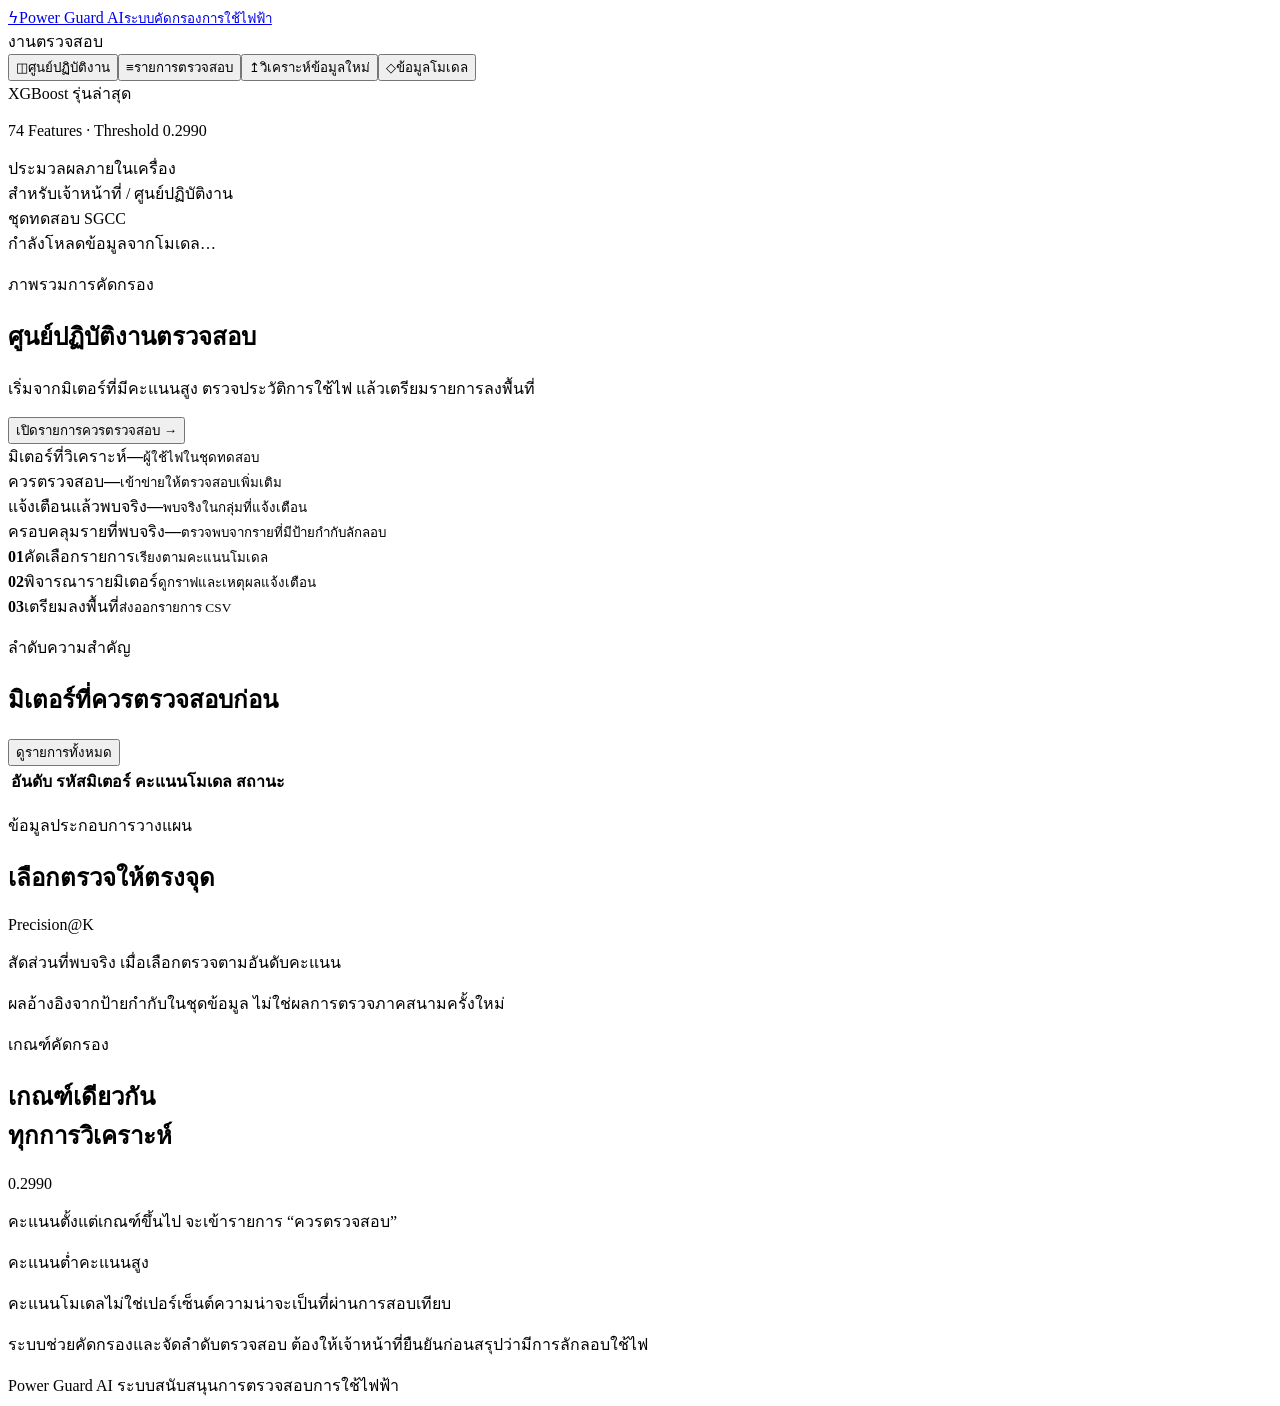
==== web_v2/static/index.html @ e3101d39 "Add Power Guard AI web app and model development workflow" ====
<!doctype html>
<html lang="th"><head><meta charset="UTF-8"><meta name="viewport" content="width=device-width, initial-scale=1"><title>Power Guard AI — วิเคราะห์ความเสี่ยงการใช้ไฟ</title><link rel="stylesheet" href="/style.css"><link rel="stylesheet" href="/officer.css"></head>
<body>
<aside class="sidebar"><a class="brand" href="#overview"><span class="brand-icon">ϟ</span><span>Power Guard AI<small>ระบบคัดกรองการใช้ไฟฟ้า</small></span></a><div class="nav-label">งานตรวจสอบ</div><nav><button data-view="overview" class="active"><span>◫</span>ศูนย์ปฏิบัติงาน</button><button data-view="ranking"><span>≡</span>รายการตรวจสอบ</button><button data-view="upload"><span>↥</span>วิเคราะห์ข้อมูลใหม่</button><button data-view="model"><span>◇</span>ข้อมูลโมเดล</button></nav><div class="sidebar-bottom"><span class="model-dot"></span> XGBoost รุ่นล่าสุด<p>74 Features · Threshold 0.2990</p><div class="local-label">ประมวลผลภายในเครื่อง</div></div></aside>
<main><header><div class="breadcrumb">สำหรับเจ้าหน้าที่ <span>/</span> <span id="breadcrumb">ศูนย์ปฏิบัติงาน</span></div><div class="header-right"><span id="datasetBadge" class="dataset-badge">ชุดทดสอบ SGCC</span><button id="resetData" class="text-btn" hidden>กลับชุดทดสอบ</button></div></header>
<div class="content"><div id="error" class="error" role="alert" hidden></div><div id="loading" class="loading" role="status">กำลังโหลดข้อมูลจากโมเดล…</div>
<section id="overview" class="view"><div class="page-heading"><div><p class="eyebrow">ภาพรวมการคัดกรอง</p><h1>ศูนย์ปฏิบัติงานตรวจสอบ</h1><p class="subtitle">เริ่มจากมิเตอร์ที่มีคะแนนสูง ตรวจประวัติการใช้ไฟ แล้วเตรียมรายการลงพื้นที่</p></div><button class="primary" id="openQueue">เปิดรายการควรตรวจสอบ →</button></div>
<div class="metrics"><article><span>มิเตอร์ที่วิเคราะห์</span><strong id="total">—</strong><small id="totalNote">ผู้ใช้ไฟในชุดทดสอบ</small></article><article class="metric-accent"><span>ควรตรวจสอบ</span><strong id="alerts">—</strong><small>เข้าข่ายให้ตรวจสอบเพิ่มเติม</small></article><article><span>แจ้งเตือนแล้วพบจริง</span><strong id="precision">—</strong><small>พบจริงในกลุ่มที่แจ้งเตือน</small></article><article><span>ครอบคลุมรายที่พบจริง</span><strong id="recall">—</strong><small>ตรวจพบจากรายที่มีป้ายกำกับลักลอบ</small></article></div>
<div class="workflow"><div><b>01</b><span>คัดเลือกรายการ<small>เรียงตามคะแนนโมเดล</small></span></div><div><b>02</b><span>พิจารณารายมิเตอร์<small>ดูกราฟและเหตุผลแจ้งเตือน</small></span></div><div><b>03</b><span>เตรียมลงพื้นที่<small>ส่งออกรายการ CSV</small></span></div></div><article class="panel"><div class="panel-heading"><div><p class="eyebrow">ลำดับความสำคัญ</p><h2>มิเตอร์ที่ควรตรวจสอบก่อน</h2></div><button class="text-btn" data-view="ranking">ดูรายการทั้งหมด</button></div><div class="table-wrap"><table><thead><tr><th>อันดับ</th><th>รหัสมิเตอร์</th><th>คะแนนโมเดล</th><th>สถานะ</th><th></th></tr></thead><tbody id="previewRows"></tbody></table></div></article>
<div class="overview-grid"><article class="panel"><div class="panel-heading"><div><p class="eyebrow">ข้อมูลประกอบการวางแผน</p><h2>เลือกตรวจให้ตรงจุด</h2></div><span class="tag">Precision@K</span></div><p class="muted">สัดส่วนที่พบจริง เมื่อเลือกตรวจตามอันดับคะแนน</p><div id="topk" class="topk"></div><p class="footnote">ผลอ้างอิงจากป้ายกำกับในชุดข้อมูล ไม่ใช่ผลการตรวจภาคสนามครั้งใหม่</p></article>
<article class="panel dark-panel"><p class="eyebrow">เกณฑ์คัดกรอง</p><h2>เกณฑ์เดียวกัน<br>ทุกการวิเคราะห์</h2><div class="threshold-number">0.2990</div><p>คะแนนตั้งแต่เกณฑ์ขึ้นไป จะเข้ารายการ “ควรตรวจสอบ”</p><div class="threshold-scale"><i></i></div><div class="scale-label"><span>คะแนนต่ำ</span><span>คะแนนสูง</span></div><p class="footnote">คะแนนโมเดลไม่ใช่เปอร์เซ็นต์ความน่าจะเป็นที่ผ่านการสอบเทียบ</p></article></div>
<p class="notice">ระบบช่วยคัดกรองและจัดลำดับตรวจสอบ ต้องให้เจ้าหน้าที่ยืนยันก่อนสรุปว่ามีการลักลอบใช้ไฟ</p></section>
<section id="ranking" class="view" hidden><div class="page-heading"><div><p class="eyebrow">รายการสำหรับเจ้าหน้าที่</p><h1>รายการตรวจสอบ</h1><p class="subtitle">เรียงจากคะแนนสูงสุด เลือกมิเตอร์เพื่อดูพฤติกรรมและคำอธิบาย</p></div><button id="export" class="secondary">ส่งออกรายการ CSV</button></div><article class="panel"><div class="filters"><label class="search-label"><span>ค้นหารหัสมิเตอร์</span><input id="search" placeholder="พิมพ์รหัสผู้ใช้ไฟ…"></label><label><span>สถานะ</span><select id="status"><option value="all">ทั้งหมด</option><option value="alert" selected>ควรตรวจสอบ</option><option value="below">ต่ำกว่าเกณฑ์</option></select></label><span id="resultCount" class="muted"></span></div><div class="table-wrap"><table><thead><tr><th>อันดับ</th><th>รหัสมิเตอร์</th><th>คะแนนโมเดล</th><th>ข้อมูลขาด</th><th>สถานะ</th><th></th></tr></thead><tbody id="rankingRows"></tbody></table></div><div class="pagination"><button id="prev" class="secondary">ก่อนหน้า</button><span id="pageLabel"></span><button id="next" class="secondary">ถัดไป</button></div></article></section>
<section id="upload" class="view" hidden><div class="page-heading"><div><p class="eyebrow">นำเข้าข้อมูล</p><h1>วิเคราะห์ข้อมูลใหม่</h1><p class="subtitle">อัปโหลดประวัติการใช้ไฟ เพื่อคัดกรองด้วยโมเดลล่าสุด</p></div></div><div class="upload-grid"><article class="panel"><label class="dropzone" id="dropzone" for="file"><span class="upload-symbol">↥</span><h2>เลือกไฟล์ CSV ของคุณ</h2><p>คลิกเลือกไฟล์ หรือลากไฟล์มาวางที่นี่</p><small>UTF-8 · ไม่เกิน 20 MB · สูงสุด 2,000 ราย</small><input type="file" id="file" accept=".csv,text/csv"></label><p id="filename" class="muted">ยังไม่ได้เลือกไฟล์</p><button id="analyze" class="primary wide" disabled>วิเคราะห์ความเสี่ยง</button><p id="uploadProgress" role="status" class="muted"></p></article><article class="panel"><p class="eyebrow">รูปแบบข้อมูล</p><h2>เตรียมไฟล์อย่างไร?</h2><ol class="steps"><li><strong>รหัสผู้ใช้ไฟ</strong><p>คอลัมน์ CONS_NO ห้ามว่างหรือซ้ำกัน</p></li><li><strong>ประวัติรายวันอย่างน้อย 365 วัน</strong><p>ชื่อคอลัมน์เป็นวันที่ เช่น 2016/01/01 ค่าภายในเป็นปริมาณการใช้ไฟ</p></li><li><strong>ป้ายกำกับเป็นตัวเลือก</strong><p>ใส่ FLAG = 0 หรือ 1 ได้ หากมีผลจริงสำหรับประเมิน</p></li></ol><a class="sample-link" href="/api/sample">ดาวน์โหลด CSV ตัวอย่าง 5 มิเตอร์</a><p class="footnote">ตัวอย่างดัดแปลงจากข้อมูล SGCC ใช้รหัส DEMO ข้อมูลอัปโหลดอยู่ในหน่วยความจำ เก็บล่าสุดไม่เกิน 3 ชุด และหายเมื่อปิดเซิร์ฟเวอร์</p></article></div></section>
<section id="model" class="view" hidden><div class="page-heading"><div><p class="eyebrow">ผลการประเมิน</p><h1>รู้จักโมเดลที่อยู่เบื้องหลัง</h1><p class="subtitle">XGBoost · 74 Features · คัดกรองด้วย Threshold 0.298964</p></div></div><article class="panel"><h2>ผลการประเมินโมเดล</h2><p class="muted">ข้อมูลทดสอบ SGCC 6,356 ราย ชุดเดียวกับการทดลองในโปรเจค</p><div id="comparison" class="table-wrap"></div><p class="footnote">XGBoost เลือก Recall สูงสุดภายใต้ Precision บน Validation ≥55% ส่วนอีกสองโมเดลเลือก F1 สูงสุดบน Validation จึงใช้เกณฑ์ตัดสินคนละวัตถุประสงค์</p></article><div class="overview-grid"><article class="panel"><h2>โมเดลพิจารณาอะไรบ้าง?</h2><div class="feature-list"><p><strong>การใช้ไฟเปลี่ยนไปอย่างไร</strong><span>ปีล่าสุดเทียบปีแรก และแนวโน้มหลายช่วงเวลา</span></p><p><strong>รูปแบบการใช้ไฟ</strong><span>ค่าเฉลี่ย ความผันผวน และช่วงที่เป็นศูนย์</span></p><p><strong>คุณภาพข้อมูล</strong><span>สัดส่วนข้อมูลขาดและความยาวช่วงที่ไม่มีข้อมูล</span></p></div></article><article class="panel"><h2>อ่านผลอย่างเข้าใจ</h2><p class="body-copy">SHAP อธิบายว่าปัจจัยใดเพิ่มหรือลดคะแนนของมิเตอร์แต่ละราย การมีผลต่อคะแนนไม่ใช่หลักฐานว่าปัจจัยนั้นทำให้เกิดการลักลอบใช้ไฟ</p><p class="body-copy">ผลทดลองใช้ข้อมูลเดิมที่ตรวจดูระหว่างพัฒนาแล้ว ควรยืนยันกับข้อมูลใหม่ก่อนใช้งานภาคสนาม</p></article></div></section>
</div><footer>Power Guard AI <span>ระบบสนับสนุนการตรวจสอบการใช้ไฟฟ้า</span></footer></main>
<dialog id="detailDialog"><div class="dialog-header"><div><p class="eyebrow">ข้อมูลประกอบการตรวจสอบ</p><h2>รายละเอียดมิเตอร์</h2></div><button id="closeDetail" class="icon-btn" aria-label="ปิดรายละเอียด">×</button></div><div id="detailBody"></div></dialog>
<script src="/app.js"></script></body></html>
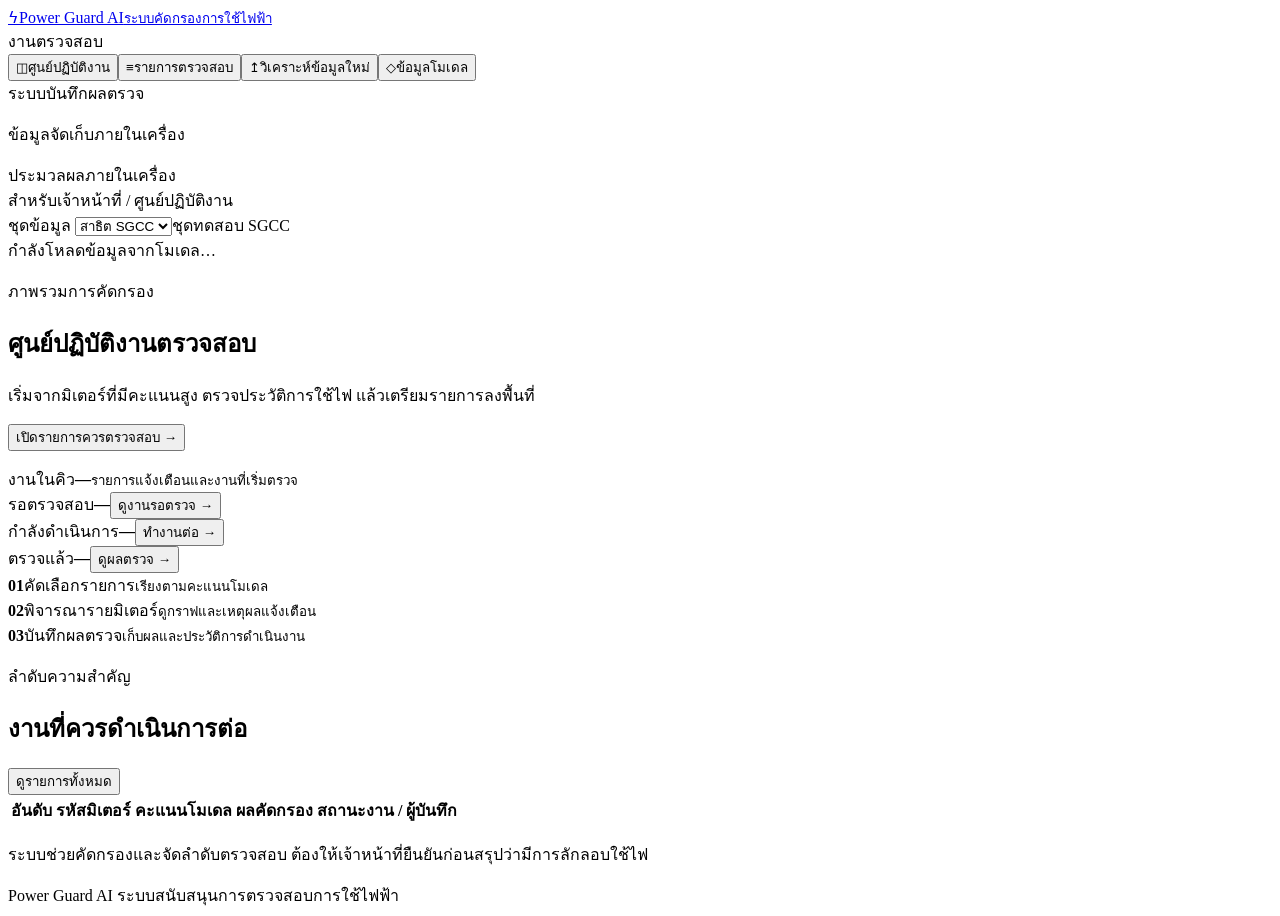
==== commit c1b753d3: "Add persistent inspections, officer dashboard and detailed chart controls" ====
--- a/web_v2/static/index.html
+++ b/web_v2/static/index.html
@@ -1,18 +1,17 @@
 <!doctype html>
 <html lang="th"><head><meta charset="UTF-8"><meta name="viewport" content="width=device-width, initial-scale=1"><title>Power Guard AI — วิเคราะห์ความเสี่ยงการใช้ไฟ</title><link rel="stylesheet" href="/style.css"><link rel="stylesheet" href="/officer.css"></head>
 <body>
-<aside class="sidebar"><a class="brand" href="#overview"><span class="brand-icon">ϟ</span><span>Power Guard AI<small>ระบบคัดกรองการใช้ไฟฟ้า</small></span></a><div class="nav-label">งานตรวจสอบ</div><nav><button data-view="overview" class="active"><span>◫</span>ศูนย์ปฏิบัติงาน</button><button data-view="ranking"><span>≡</span>รายการตรวจสอบ</button><button data-view="upload"><span>↥</span>วิเคราะห์ข้อมูลใหม่</button><button data-view="model"><span>◇</span>ข้อมูลโมเดล</button></nav><div class="sidebar-bottom"><span class="model-dot"></span> XGBoost รุ่นล่าสุด<p>74 Features · Threshold 0.2990</p><div class="local-label">ประมวลผลภายในเครื่อง</div></div></aside>
-<main><header><div class="breadcrumb">สำหรับเจ้าหน้าที่ <span>/</span> <span id="breadcrumb">ศูนย์ปฏิบัติงาน</span></div><div class="header-right"><span id="datasetBadge" class="dataset-badge">ชุดทดสอบ SGCC</span><button id="resetData" class="text-btn" hidden>กลับชุดทดสอบ</button></div></header>
+<aside class="sidebar"><a class="brand" href="#overview"><span class="brand-icon">ϟ</span><span>Power Guard AI<small>ระบบคัดกรองการใช้ไฟฟ้า</small></span></a><div class="nav-label">งานตรวจสอบ</div><nav><button data-view="overview" class="active"><span>◫</span>ศูนย์ปฏิบัติงาน</button><button data-view="ranking"><span>≡</span>รายการตรวจสอบ</button><button data-view="upload"><span>↥</span>วิเคราะห์ข้อมูลใหม่</button><button data-view="model"><span>◇</span>ข้อมูลโมเดล</button></nav><div class="sidebar-bottom"><span class="model-dot"></span> ระบบบันทึกผลตรวจ<p>ข้อมูลจัดเก็บภายในเครื่อง</p><div class="local-label">ประมวลผลภายในเครื่อง</div></div></aside>
+<main><header><div class="breadcrumb">สำหรับเจ้าหน้าที่ <span>/</span> <span id="breadcrumb">ศูนย์ปฏิบัติงาน</span></div><div class="header-right"><label class="dataset-control">ชุดข้อมูล <select id="datasetSelect"><option value="test">สาธิต SGCC</option></select></label><span id="datasetBadge" class="dataset-badge">ชุดทดสอบ SGCC</span><button id="resetData" class="text-btn" hidden>กลับชุดทดสอบ</button></div></header>
 <div class="content"><div id="error" class="error" role="alert" hidden></div><div id="loading" class="loading" role="status">กำลังโหลดข้อมูลจากโมเดล…</div>
 <section id="overview" class="view"><div class="page-heading"><div><p class="eyebrow">ภาพรวมการคัดกรอง</p><h1>ศูนย์ปฏิบัติงานตรวจสอบ</h1><p class="subtitle">เริ่มจากมิเตอร์ที่มีคะแนนสูง ตรวจประวัติการใช้ไฟ แล้วเตรียมรายการลงพื้นที่</p></div><button class="primary" id="openQueue">เปิดรายการควรตรวจสอบ →</button></div>
-<div class="metrics"><article><span>มิเตอร์ที่วิเคราะห์</span><strong id="total">—</strong><small id="totalNote">ผู้ใช้ไฟในชุดทดสอบ</small></article><article class="metric-accent"><span>ควรตรวจสอบ</span><strong id="alerts">—</strong><small>เข้าข่ายให้ตรวจสอบเพิ่มเติม</small></article><article><span>แจ้งเตือนแล้วพบจริง</span><strong id="precision">—</strong><small>พบจริงในกลุ่มที่แจ้งเตือน</small></article><article><span>ครอบคลุมรายที่พบจริง</span><strong id="recall">—</strong><small>ตรวจพบจากรายที่มีป้ายกำกับลักลอบ</small></article></div>
-<div class="workflow"><div><b>01</b><span>คัดเลือกรายการ<small>เรียงตามคะแนนโมเดล</small></span></div><div><b>02</b><span>พิจารณารายมิเตอร์<small>ดูกราฟและเหตุผลแจ้งเตือน</small></span></div><div><b>03</b><span>เตรียมลงพื้นที่<small>ส่งออกรายการ CSV</small></span></div></div><article class="panel"><div class="panel-heading"><div><p class="eyebrow">ลำดับความสำคัญ</p><h2>มิเตอร์ที่ควรตรวจสอบก่อน</h2></div><button class="text-btn" data-view="ranking">ดูรายการทั้งหมด</button></div><div class="table-wrap"><table><thead><tr><th>อันดับ</th><th>รหัสมิเตอร์</th><th>คะแนนโมเดล</th><th>สถานะ</th><th></th></tr></thead><tbody id="previewRows"></tbody></table></div></article>
-<div class="overview-grid"><article class="panel"><div class="panel-heading"><div><p class="eyebrow">ข้อมูลประกอบการวางแผน</p><h2>เลือกตรวจให้ตรงจุด</h2></div><span class="tag">Precision@K</span></div><p class="muted">สัดส่วนที่พบจริง เมื่อเลือกตรวจตามอันดับคะแนน</p><div id="topk" class="topk"></div><p class="footnote">ผลอ้างอิงจากป้ายกำกับในชุดข้อมูล ไม่ใช่ผลการตรวจภาคสนามครั้งใหม่</p></article>
+<p id="scopeNote" class="notice"></p><div class="metrics work-metrics"><article><span>งานในคิว</span><strong id="workTotal">—</strong><small>รายการแจ้งเตือนและงานที่เริ่มตรวจ</small></article><article class="metric-accent"><span>รอตรวจสอบ</span><strong id="workPending">—</strong><button class="text-btn" data-work="pending">ดูงานรอตรวจ →</button></article><article><span>กำลังดำเนินการ</span><strong id="workProgress">—</strong><button class="text-btn" data-work="in_progress">ทำงานต่อ →</button></article><article><span>ตรวจแล้ว</span><strong id="workDone">—</strong><button class="text-btn" data-work="completed">ดูผลตรวจ →</button></article></div><div class="workflow"><div><b>01</b><span>คัดเลือกรายการ<small>เรียงตามคะแนนโมเดล</small></span></div><div><b>02</b><span>พิจารณารายมิเตอร์<small>ดูกราฟและเหตุผลแจ้งเตือน</small></span></div><div><b>03</b><span>บันทึกผลตรวจ<small>เก็บผลและประวัติการดำเนินงาน</small></span></div></div><article class="panel"><div class="panel-heading"><div><p class="eyebrow">ลำดับความสำคัญ</p><h2>งานที่ควรดำเนินการต่อ</h2></div><button class="text-btn" data-view="ranking">ดูรายการทั้งหมด</button></div><div class="table-wrap"><table><thead><tr><th>อันดับ</th><th>รหัสมิเตอร์</th><th>คะแนนโมเดล</th><th>ผลคัดกรอง</th><th>สถานะงาน / ผู้บันทึก</th><th></th></tr></thead><tbody id="previewRows"></tbody></table></div></article>
+<p class="notice">ระบบช่วยคัดกรองและจัดลำดับตรวจสอบ ต้องให้เจ้าหน้าที่ยืนยันก่อนสรุปว่ามีการลักลอบใช้ไฟ</p></section>
+<section id="ranking" class="view" hidden><div class="page-heading"><div><p class="eyebrow">รายการสำหรับเจ้าหน้าที่</p><h1>รายการตรวจสอบ</h1><p class="subtitle">เรียงจากคะแนนสูงสุด เลือกมิเตอร์เพื่อดูพฤติกรรมและคำอธิบาย</p></div><button id="export" class="secondary">ส่งออกรายการ CSV</button></div><article class="panel"><div class="filters"><label class="search-label"><span>ค้นหารหัสมิเตอร์</span><input id="search" placeholder="พิมพ์รหัสผู้ใช้ไฟ…"></label><label><span>สถานะ</span><select id="status"><option value="all">ทั้งหมด</option><option value="alert" selected>ควรตรวจสอบ</option><option value="below">ต่ำกว่าเกณฑ์</option></select></label><label><span>สถานะงาน</span><select id="workFilter"><option value="all">ทุกสถานะ</option><option value="pending">รอตรวจสอบ</option><option value="in_progress">กำลังดำเนินการ</option><option value="completed">ตรวจแล้ว</option></select></label><span id="resultCount" class="muted"></span></div><div class="table-wrap"><table><thead><tr><th>อันดับ</th><th>รหัสมิเตอร์</th><th>คะแนนโมเดล</th><th>ข้อมูลขาด</th><th>ผลคัดกรอง</th><th>สถานะงาน / ผู้บันทึก</th><th></th></tr></thead><tbody id="rankingRows"></tbody></table></div><div class="pagination"><button id="prev" class="secondary">ก่อนหน้า</button><span id="pageLabel"></span><button id="next" class="secondary">ถัดไป</button></div></article></section>
+<section id="upload" class="view" hidden><div class="page-heading"><div><p class="eyebrow">นำเข้าข้อมูล</p><h1>วิเคราะห์ข้อมูลใหม่</h1><p class="subtitle">อัปโหลดประวัติการใช้ไฟ เพื่อคัดกรองด้วยโมเดลล่าสุด</p></div></div><div class="upload-grid"><article class="panel"><label class="dropzone" id="dropzone" for="file"><span class="upload-symbol">↥</span><h2>เลือกไฟล์ CSV ของคุณ</h2><p>คลิกเลือกไฟล์ หรือลากไฟล์มาวางที่นี่</p><small>UTF-8 · ไม่เกิน 200 MB · สูงสุด 50,000 ราย</small><input type="file" id="file" accept=".csv,text/csv"></label><p id="filename" class="muted">ยังไม่ได้เลือกไฟล์</p><button id="analyze" class="primary wide" disabled>วิเคราะห์ความเสี่ยง</button><p id="uploadProgress" role="status" class="muted"></p></article><article class="panel"><p class="eyebrow">รูปแบบข้อมูล</p><h2>เตรียมไฟล์อย่างไร?</h2><ol class="steps"><li><strong>รหัสผู้ใช้ไฟ</strong><p>คอลัมน์ CONS_NO ห้ามว่างหรือซ้ำกัน</p></li><li><strong>ประวัติรายวันอย่างน้อย 365 วัน</strong><p>ชื่อคอลัมน์เป็นวันที่ เช่น 2016/01/01 ค่าภายในเป็นปริมาณการใช้ไฟ</p></li><li><strong>ป้ายกำกับเป็นตัวเลือก</strong><p>ใส่ FLAG = 0 หรือ 1 ได้ หากมีผลจริงสำหรับประเมิน</p></li></ol><a class="sample-link" href="/api/sample">ดาวน์โหลด CSV ตัวอย่าง 5 มิเตอร์</a><p class="footnote">ตัวอย่างดัดแปลงจากข้อมูล SGCC ใช้รหัส DEMO ข้อมูลอัปโหลดและผลตรวจเก็บในเครื่อง และกลับมาเลือกทำงานต่อได้จากเมนูชุดข้อมูล</p></article></div></section>
+<section id="model" class="view" hidden><div class="page-heading"><div><p class="eyebrow">หลักการคัดกรอง</p><h1>รู้จักโมเดลที่อยู่เบื้องหลัง</h1><p class="subtitle">XGBoost · 74 Features · คัดกรองด้วย Threshold 0.2990</p></div></div><div class="overview-grid"><article class="panel"><div class="panel-heading"><div><p class="eyebrow">ข้อมูลประกอบการวางแผน</p><h2>เลือกตรวจให้ตรงจุด</h2></div><span class="tag">Precision@K</span></div><p class="muted">สัดส่วนที่พบจริง เมื่อเลือกตรวจตามอันดับคะแนน</p><div id="topk" class="topk"></div><p class="footnote">ผลอ้างอิงจากป้ายกำกับในชุดข้อมูล ไม่ใช่ผลการตรวจภาคสนามครั้งใหม่</p></article>
 <article class="panel dark-panel"><p class="eyebrow">เกณฑ์คัดกรอง</p><h2>เกณฑ์เดียวกัน<br>ทุกการวิเคราะห์</h2><div class="threshold-number">0.2990</div><p>คะแนนตั้งแต่เกณฑ์ขึ้นไป จะเข้ารายการ “ควรตรวจสอบ”</p><div class="threshold-scale"><i></i></div><div class="scale-label"><span>คะแนนต่ำ</span><span>คะแนนสูง</span></div><p class="footnote">คะแนนโมเดลไม่ใช่เปอร์เซ็นต์ความน่าจะเป็นที่ผ่านการสอบเทียบ</p></article></div>
-<p class="notice">ระบบช่วยคัดกรองและจัดลำดับตรวจสอบ ต้องให้เจ้าหน้าที่ยืนยันก่อนสรุปว่ามีการลักลอบใช้ไฟ</p></section>
-<section id="ranking" class="view" hidden><div class="page-heading"><div><p class="eyebrow">รายการสำหรับเจ้าหน้าที่</p><h1>รายการตรวจสอบ</h1><p class="subtitle">เรียงจากคะแนนสูงสุด เลือกมิเตอร์เพื่อดูพฤติกรรมและคำอธิบาย</p></div><button id="export" class="secondary">ส่งออกรายการ CSV</button></div><article class="panel"><div class="filters"><label class="search-label"><span>ค้นหารหัสมิเตอร์</span><input id="search" placeholder="พิมพ์รหัสผู้ใช้ไฟ…"></label><label><span>สถานะ</span><select id="status"><option value="all">ทั้งหมด</option><option value="alert" selected>ควรตรวจสอบ</option><option value="below">ต่ำกว่าเกณฑ์</option></select></label><span id="resultCount" class="muted"></span></div><div class="table-wrap"><table><thead><tr><th>อันดับ</th><th>รหัสมิเตอร์</th><th>คะแนนโมเดล</th><th>ข้อมูลขาด</th><th>สถานะ</th><th></th></tr></thead><tbody id="rankingRows"></tbody></table></div><div class="pagination"><button id="prev" class="secondary">ก่อนหน้า</button><span id="pageLabel"></span><button id="next" class="secondary">ถัดไป</button></div></article></section>
-<section id="upload" class="view" hidden><div class="page-heading"><div><p class="eyebrow">นำเข้าข้อมูล</p><h1>วิเคราะห์ข้อมูลใหม่</h1><p class="subtitle">อัปโหลดประวัติการใช้ไฟ เพื่อคัดกรองด้วยโมเดลล่าสุด</p></div></div><div class="upload-grid"><article class="panel"><label class="dropzone" id="dropzone" for="file"><span class="upload-symbol">↥</span><h2>เลือกไฟล์ CSV ของคุณ</h2><p>คลิกเลือกไฟล์ หรือลากไฟล์มาวางที่นี่</p><small>UTF-8 · ไม่เกิน 20 MB · สูงสุด 2,000 ราย</small><input type="file" id="file" accept=".csv,text/csv"></label><p id="filename" class="muted">ยังไม่ได้เลือกไฟล์</p><button id="analyze" class="primary wide" disabled>วิเคราะห์ความเสี่ยง</button><p id="uploadProgress" role="status" class="muted"></p></article><article class="panel"><p class="eyebrow">รูปแบบข้อมูล</p><h2>เตรียมไฟล์อย่างไร?</h2><ol class="steps"><li><strong>รหัสผู้ใช้ไฟ</strong><p>คอลัมน์ CONS_NO ห้ามว่างหรือซ้ำกัน</p></li><li><strong>ประวัติรายวันอย่างน้อย 365 วัน</strong><p>ชื่อคอลัมน์เป็นวันที่ เช่น 2016/01/01 ค่าภายในเป็นปริมาณการใช้ไฟ</p></li><li><strong>ป้ายกำกับเป็นตัวเลือก</strong><p>ใส่ FLAG = 0 หรือ 1 ได้ หากมีผลจริงสำหรับประเมิน</p></li></ol><a class="sample-link" href="/api/sample">ดาวน์โหลด CSV ตัวอย่าง 5 มิเตอร์</a><p class="footnote">ตัวอย่างดัดแปลงจากข้อมูล SGCC ใช้รหัส DEMO ข้อมูลอัปโหลดอยู่ในหน่วยความจำ เก็บล่าสุดไม่เกิน 3 ชุด และหายเมื่อปิดเซิร์ฟเวอร์</p></article></div></section>
-<section id="model" class="view" hidden><div class="page-heading"><div><p class="eyebrow">ผลการประเมิน</p><h1>รู้จักโมเดลที่อยู่เบื้องหลัง</h1><p class="subtitle">XGBoost · 74 Features · คัดกรองด้วย Threshold 0.298964</p></div></div><article class="panel"><h2>ผลการประเมินโมเดล</h2><p class="muted">ข้อมูลทดสอบ SGCC 6,356 ราย ชุดเดียวกับการทดลองในโปรเจค</p><div id="comparison" class="table-wrap"></div><p class="footnote">XGBoost เลือก Recall สูงสุดภายใต้ Precision บน Validation ≥55% ส่วนอีกสองโมเดลเลือก F1 สูงสุดบน Validation จึงใช้เกณฑ์ตัดสินคนละวัตถุประสงค์</p></article><div class="overview-grid"><article class="panel"><h2>โมเดลพิจารณาอะไรบ้าง?</h2><div class="feature-list"><p><strong>การใช้ไฟเปลี่ยนไปอย่างไร</strong><span>ปีล่าสุดเทียบปีแรก และแนวโน้มหลายช่วงเวลา</span></p><p><strong>รูปแบบการใช้ไฟ</strong><span>ค่าเฉลี่ย ความผันผวน และช่วงที่เป็นศูนย์</span></p><p><strong>คุณภาพข้อมูล</strong><span>สัดส่วนข้อมูลขาดและความยาวช่วงที่ไม่มีข้อมูล</span></p></div></article><article class="panel"><h2>อ่านผลอย่างเข้าใจ</h2><p class="body-copy">SHAP อธิบายว่าปัจจัยใดเพิ่มหรือลดคะแนนของมิเตอร์แต่ละราย การมีผลต่อคะแนนไม่ใช่หลักฐานว่าปัจจัยนั้นทำให้เกิดการลักลอบใช้ไฟ</p><p class="body-copy">ผลทดลองใช้ข้อมูลเดิมที่ตรวจดูระหว่างพัฒนาแล้ว ควรยืนยันกับข้อมูลใหม่ก่อนใช้งานภาคสนาม</p></article></div></section>
+<article class="panel"><p class="eyebrow">เหตุผลของเกณฑ์คัดกรอง</p><h2>ทำไมจึงเลือก Threshold 0.2990?</h2><p class="body-copy">0.2990 คือจุดตัดคะแนนที่เลือกสำหรับ XGBoost รุ่นนี้ เพื่อค้นหารายที่ควรตรวจสอบให้ได้มากขึ้น พร้อมควบคุมการแจ้งเตือนผิด ไม่ใช่ค่ามาตรฐานที่ใช้ได้กับทุกโมเดลหรือทุกชุดข้อมูล</p><div class="feature-list"><p><strong>1. ตั้งเป้าหมายให้การแจ้งเตือนมีคุณภาพ</strong><span>โครงการต้องการรักษา Precision อย่างน้อย 50% จึงทดลองทางเลือกที่กำหนด Precision บนชุดตรวจสอบระหว่างพัฒนา (Validation) อย่างน้อย 55% เพื่อเผื่อความคลาดเคลื่อนเมื่อเจอข้อมูลใหม่</span></p><p><strong>2. เลือกจุดที่ตรวจพบได้มากที่สุดภายใต้เงื่อนไข</strong><span>เปรียบเทียบโมเดลและจุดตัดคะแนนบน Validation แล้วเลือกตัวเลือกที่มี Recall สูงสุดภายใต้เงื่อนไข Precision ≥55% ได้ค่าจุดตัด 0.29896414279937744 ซึ่งแสดงแบบปัดเศษเป็น 0.2990</span></p><p><strong>3. ใช้เป็นสัญญาณให้เจ้าหน้าที่ตรวจต่อ</strong><span>คะแนนตั้งแต่จุดตัดจริงขึ้นไปเข้าสู่กลุ่ม “ควรตรวจสอบ” ส่วนคะแนนต่ำกว่าเกณฑ์ไม่ได้ยืนยันว่าไม่มีการลักลอบ เจ้าหน้าที่ควรพิจารณากราฟ คุณภาพข้อมูล และหลักฐานเพิ่มเติมร่วมกัน</span></p></div><p class="body-copy"><strong>ถ้าปรับเกณฑ์จะเกิดอะไรขึ้น?</strong> เมื่อใช้โมเดลและข้อมูลเดิม การลดเกณฑ์ทำให้แจ้งเตือนมากขึ้นและ Recall ไม่ลดลง แต่อาจเพิ่มงานตรวจที่ไม่พบความผิดปกติ การเพิ่มเกณฑ์ทำให้แจ้งเตือนน้อยลงและอาจพลาดรายที่ควรตรวจ ทั้งนี้ Precision ไม่จำเป็นต้องเปลี่ยนในทิศทางเดียวกันทุกช่วงคะแนน</p><p class="notice">0.2990 ไม่ได้หมายถึงโอกาสลักลอบ 29.90% และเป้าหมาย Precision บน Validation ไม่ใช่การรับประกันผลกับข้อมูลใหม่ ควรทบทวนเกณฑ์เมื่อข้อมูลหรือบริบทการใช้งานเปลี่ยน</p></article><div class="overview-grid"><article class="panel"><h2>โมเดลพิจารณาอะไรบ้าง?</h2><div class="feature-list"><p><strong>การใช้ไฟเปลี่ยนไปอย่างไร</strong><span>ปีล่าสุดเทียบปีแรก และแนวโน้มหลายช่วงเวลา</span></p><p><strong>รูปแบบการใช้ไฟ</strong><span>ค่าเฉลี่ย ความผันผวน และช่วงที่เป็นศูนย์</span></p><p><strong>คุณภาพข้อมูล</strong><span>สัดส่วนข้อมูลขาดและความยาวช่วงที่ไม่มีข้อมูล</span></p></div></article><article class="panel"><h2>อ่านผลอย่างเข้าใจ</h2><p class="body-copy">SHAP อธิบายว่าปัจจัยใดเพิ่มหรือลดคะแนนของมิเตอร์แต่ละราย การมีผลต่อคะแนนไม่ใช่หลักฐานว่าปัจจัยนั้นทำให้เกิดการลักลอบใช้ไฟ</p><p class="body-copy">ผลทดลองใช้ข้อมูลเดิมที่ตรวจดูระหว่างพัฒนาแล้ว ควรยืนยันกับข้อมูลใหม่ก่อนใช้งานภาคสนาม</p></article></div></section>
 </div><footer>Power Guard AI <span>ระบบสนับสนุนการตรวจสอบการใช้ไฟฟ้า</span></footer></main>
 <dialog id="detailDialog"><div class="dialog-header"><div><p class="eyebrow">ข้อมูลประกอบการตรวจสอบ</p><h2>รายละเอียดมิเตอร์</h2></div><button id="closeDetail" class="icon-btn" aria-label="ปิดรายละเอียด">×</button></div><div id="detailBody"></div></dialog>
 <script src="/app.js"></script></body></html>
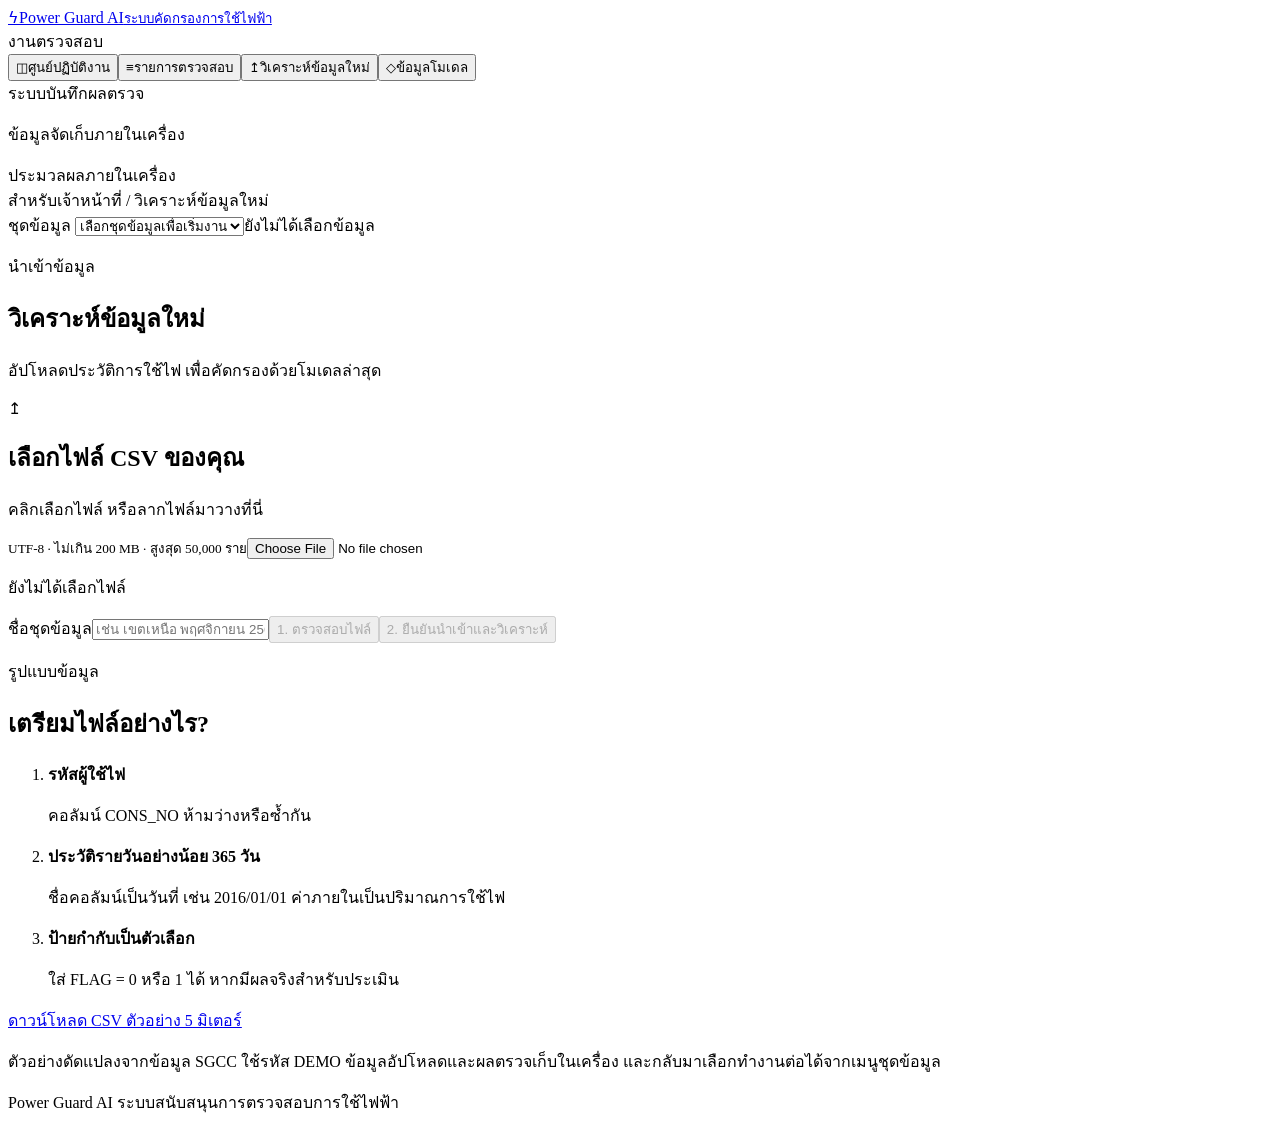
==== commit 7f372646: "Add validated dataset imports and risk overview dashboard" ====
--- a/web_v2/static/index.html
+++ b/web_v2/static/index.html
@@ -1,15 +1,15 @@
 <!doctype html>
 <html lang="th"><head><meta charset="UTF-8"><meta name="viewport" content="width=device-width, initial-scale=1"><title>Power Guard AI — วิเคราะห์ความเสี่ยงการใช้ไฟ</title><link rel="stylesheet" href="/style.css"><link rel="stylesheet" href="/officer.css"></head>
 <body>
-<aside class="sidebar"><a class="brand" href="#overview"><span class="brand-icon">ϟ</span><span>Power Guard AI<small>ระบบคัดกรองการใช้ไฟฟ้า</small></span></a><div class="nav-label">งานตรวจสอบ</div><nav><button data-view="overview" class="active"><span>◫</span>ศูนย์ปฏิบัติงาน</button><button data-view="ranking"><span>≡</span>รายการตรวจสอบ</button><button data-view="upload"><span>↥</span>วิเคราะห์ข้อมูลใหม่</button><button data-view="model"><span>◇</span>ข้อมูลโมเดล</button></nav><div class="sidebar-bottom"><span class="model-dot"></span> ระบบบันทึกผลตรวจ<p>ข้อมูลจัดเก็บภายในเครื่อง</p><div class="local-label">ประมวลผลภายในเครื่อง</div></div></aside>
-<main><header><div class="breadcrumb">สำหรับเจ้าหน้าที่ <span>/</span> <span id="breadcrumb">ศูนย์ปฏิบัติงาน</span></div><div class="header-right"><label class="dataset-control">ชุดข้อมูล <select id="datasetSelect"><option value="test">สาธิต SGCC</option></select></label><span id="datasetBadge" class="dataset-badge">ชุดทดสอบ SGCC</span><button id="resetData" class="text-btn" hidden>กลับชุดทดสอบ</button></div></header>
-<div class="content"><div id="error" class="error" role="alert" hidden></div><div id="loading" class="loading" role="status">กำลังโหลดข้อมูลจากโมเดล…</div>
-<section id="overview" class="view"><div class="page-heading"><div><p class="eyebrow">ภาพรวมการคัดกรอง</p><h1>ศูนย์ปฏิบัติงานตรวจสอบ</h1><p class="subtitle">เริ่มจากมิเตอร์ที่มีคะแนนสูง ตรวจประวัติการใช้ไฟ แล้วเตรียมรายการลงพื้นที่</p></div><button class="primary" id="openQueue">เปิดรายการควรตรวจสอบ →</button></div>
-<p id="scopeNote" class="notice"></p><div class="metrics work-metrics"><article><span>งานในคิว</span><strong id="workTotal">—</strong><small>รายการแจ้งเตือนและงานที่เริ่มตรวจ</small></article><article class="metric-accent"><span>รอตรวจสอบ</span><strong id="workPending">—</strong><button class="text-btn" data-work="pending">ดูงานรอตรวจ →</button></article><article><span>กำลังดำเนินการ</span><strong id="workProgress">—</strong><button class="text-btn" data-work="in_progress">ทำงานต่อ →</button></article><article><span>ตรวจแล้ว</span><strong id="workDone">—</strong><button class="text-btn" data-work="completed">ดูผลตรวจ →</button></article></div><div class="workflow"><div><b>01</b><span>คัดเลือกรายการ<small>เรียงตามคะแนนโมเดล</small></span></div><div><b>02</b><span>พิจารณารายมิเตอร์<small>ดูกราฟและเหตุผลแจ้งเตือน</small></span></div><div><b>03</b><span>บันทึกผลตรวจ<small>เก็บผลและประวัติการดำเนินงาน</small></span></div></div><article class="panel"><div class="panel-heading"><div><p class="eyebrow">ลำดับความสำคัญ</p><h2>งานที่ควรดำเนินการต่อ</h2></div><button class="text-btn" data-view="ranking">ดูรายการทั้งหมด</button></div><div class="table-wrap"><table><thead><tr><th>อันดับ</th><th>รหัสมิเตอร์</th><th>คะแนนโมเดล</th><th>ผลคัดกรอง</th><th>สถานะงาน / ผู้บันทึก</th><th></th></tr></thead><tbody id="previewRows"></tbody></table></div></article>
+<aside class="sidebar"><a class="brand" href="#overview"><span class="brand-icon">ϟ</span><span>Power Guard AI<small>ระบบคัดกรองการใช้ไฟฟ้า</small></span></a><div class="nav-label">งานตรวจสอบ</div><nav><button data-view="overview"><span>◫</span>ศูนย์ปฏิบัติงาน</button><button data-view="ranking"><span>≡</span>รายการตรวจสอบ</button><button data-view="upload" class="active"><span>↥</span>วิเคราะห์ข้อมูลใหม่</button><button data-view="model"><span>◇</span>ข้อมูลโมเดล</button></nav><div class="sidebar-bottom"><span class="model-dot"></span> ระบบบันทึกผลตรวจ<p>ข้อมูลจัดเก็บภายในเครื่อง</p><div class="local-label">ประมวลผลภายในเครื่อง</div></div></aside>
+<main><header><div class="breadcrumb">สำหรับเจ้าหน้าที่ <span>/</span> <span id="breadcrumb">วิเคราะห์ข้อมูลใหม่</span></div><div class="header-right"><label class="dataset-control">ชุดข้อมูล <select id="datasetSelect"><option value="">เลือกชุดข้อมูลเพื่อเริ่มงาน</option></select></label><span id="datasetBadge" class="dataset-badge">ยังไม่ได้เลือกข้อมูล</span><button id="resetData" class="text-btn" hidden>กลับชุดทดสอบ</button></div></header>
+<div class="content"><div id="error" class="error" role="alert" hidden></div><div id="loading" class="loading" role="status" hidden>กำลังโหลดข้อมูลจากโมเดล…</div>
+<section id="overview" class="view" hidden><div class="page-heading"><div><p class="eyebrow">ภาพรวมการคัดกรอง</p><h1>ศูนย์ปฏิบัติงานตรวจสอบ</h1><p class="subtitle">ดูจำนวนและสัดส่วนผู้ใช้ไฟที่โมเดลคัดกรองว่ามีความเสี่ยงในชุดข้อมูลที่เลือก</p></div><button class="primary" id="openQueue">ดูรายที่มีความเสี่ยง →</button></div>
+<p id="scopeNote" class="notice"></p><div class="metrics risk-metrics"><article><span>ผู้ใช้ไฟที่วิเคราะห์ทั้งหมด</span><strong id="riskTotal">—</strong><small>ราย / มิเตอร์ ในชุดข้อมูลที่เลือก</small></article><article class="metric-accent"><span>พบความเสี่ยง ควรตรวจสอบ</span><strong id="riskAlerts">—</strong><small>รายที่คะแนนถึงเกณฑ์คัดกรอง</small></article><article class="metric-accent"><span>สัดส่วนผู้มีความเสี่ยง</span><strong id="riskPercent">—</strong><small>เทียบกับผู้ใช้ไฟทั้งหมดในชุดข้อมูล</small></article><article><span>ต่ำกว่าเกณฑ์คัดกรอง</span><strong id="riskBelow">—</strong><small id="belowPercent">—</small></article></div><article class="panel risk-summary"><p class="eyebrow">ผลวิเคราะห์ชุดข้อมูลที่เลือก</p><h2>สัดส่วนผลการคัดกรอง</h2><p id="riskSummary" class="body-copy"></p><div class="risk-distribution" role="img" id="riskDistribution"><span id="riskSegment"></span></div><div class="risk-legend"><span><i class="risk-dot"></i> มีความเสี่ยง <strong id="riskLegend">—</strong></span><span><i class="below-dot"></i> ต่ำกว่าเกณฑ์ <strong id="belowLegend">—</strong></span></div><p class="footnote" id="riskThreshold"></p></article>
 <p class="notice">ระบบช่วยคัดกรองและจัดลำดับตรวจสอบ ต้องให้เจ้าหน้าที่ยืนยันก่อนสรุปว่ามีการลักลอบใช้ไฟ</p></section>
-<section id="ranking" class="view" hidden><div class="page-heading"><div><p class="eyebrow">รายการสำหรับเจ้าหน้าที่</p><h1>รายการตรวจสอบ</h1><p class="subtitle">เรียงจากคะแนนสูงสุด เลือกมิเตอร์เพื่อดูพฤติกรรมและคำอธิบาย</p></div><button id="export" class="secondary">ส่งออกรายการ CSV</button></div><article class="panel"><div class="filters"><label class="search-label"><span>ค้นหารหัสมิเตอร์</span><input id="search" placeholder="พิมพ์รหัสผู้ใช้ไฟ…"></label><label><span>สถานะ</span><select id="status"><option value="all">ทั้งหมด</option><option value="alert" selected>ควรตรวจสอบ</option><option value="below">ต่ำกว่าเกณฑ์</option></select></label><label><span>สถานะงาน</span><select id="workFilter"><option value="all">ทุกสถานะ</option><option value="pending">รอตรวจสอบ</option><option value="in_progress">กำลังดำเนินการ</option><option value="completed">ตรวจแล้ว</option></select></label><span id="resultCount" class="muted"></span></div><div class="table-wrap"><table><thead><tr><th>อันดับ</th><th>รหัสมิเตอร์</th><th>คะแนนโมเดล</th><th>ข้อมูลขาด</th><th>ผลคัดกรอง</th><th>สถานะงาน / ผู้บันทึก</th><th></th></tr></thead><tbody id="rankingRows"></tbody></table></div><div class="pagination"><button id="prev" class="secondary">ก่อนหน้า</button><span id="pageLabel"></span><button id="next" class="secondary">ถัดไป</button></div></article></section>
-<section id="upload" class="view" hidden><div class="page-heading"><div><p class="eyebrow">นำเข้าข้อมูล</p><h1>วิเคราะห์ข้อมูลใหม่</h1><p class="subtitle">อัปโหลดประวัติการใช้ไฟ เพื่อคัดกรองด้วยโมเดลล่าสุด</p></div></div><div class="upload-grid"><article class="panel"><label class="dropzone" id="dropzone" for="file"><span class="upload-symbol">↥</span><h2>เลือกไฟล์ CSV ของคุณ</h2><p>คลิกเลือกไฟล์ หรือลากไฟล์มาวางที่นี่</p><small>UTF-8 · ไม่เกิน 200 MB · สูงสุด 50,000 ราย</small><input type="file" id="file" accept=".csv,text/csv"></label><p id="filename" class="muted">ยังไม่ได้เลือกไฟล์</p><button id="analyze" class="primary wide" disabled>วิเคราะห์ความเสี่ยง</button><p id="uploadProgress" role="status" class="muted"></p></article><article class="panel"><p class="eyebrow">รูปแบบข้อมูล</p><h2>เตรียมไฟล์อย่างไร?</h2><ol class="steps"><li><strong>รหัสผู้ใช้ไฟ</strong><p>คอลัมน์ CONS_NO ห้ามว่างหรือซ้ำกัน</p></li><li><strong>ประวัติรายวันอย่างน้อย 365 วัน</strong><p>ชื่อคอลัมน์เป็นวันที่ เช่น 2016/01/01 ค่าภายในเป็นปริมาณการใช้ไฟ</p></li><li><strong>ป้ายกำกับเป็นตัวเลือก</strong><p>ใส่ FLAG = 0 หรือ 1 ได้ หากมีผลจริงสำหรับประเมิน</p></li></ol><a class="sample-link" href="/api/sample">ดาวน์โหลด CSV ตัวอย่าง 5 มิเตอร์</a><p class="footnote">ตัวอย่างดัดแปลงจากข้อมูล SGCC ใช้รหัส DEMO ข้อมูลอัปโหลดและผลตรวจเก็บในเครื่อง และกลับมาเลือกทำงานต่อได้จากเมนูชุดข้อมูล</p></article></div></section>
-<section id="model" class="view" hidden><div class="page-heading"><div><p class="eyebrow">หลักการคัดกรอง</p><h1>รู้จักโมเดลที่อยู่เบื้องหลัง</h1><p class="subtitle">XGBoost · 74 Features · คัดกรองด้วย Threshold 0.2990</p></div></div><div class="overview-grid"><article class="panel"><div class="panel-heading"><div><p class="eyebrow">ข้อมูลประกอบการวางแผน</p><h2>เลือกตรวจให้ตรงจุด</h2></div><span class="tag">Precision@K</span></div><p class="muted">สัดส่วนที่พบจริง เมื่อเลือกตรวจตามอันดับคะแนน</p><div id="topk" class="topk"></div><p class="footnote">ผลอ้างอิงจากป้ายกำกับในชุดข้อมูล ไม่ใช่ผลการตรวจภาคสนามครั้งใหม่</p></article>
+<section id="ranking" class="view" hidden><div class="page-heading"><div><p class="eyebrow">รายการสำหรับเจ้าหน้าที่</p><h1>รายการตรวจสอบ</h1><p class="subtitle">เรียงจากคะแนนสูงสุด เลือกมิเตอร์เพื่อดูพฤติกรรมและคำอธิบาย</p></div><button id="export" class="secondary">ส่งออกรายการ CSV</button></div><div class="metrics work-metrics"><article><span>งานในคิว</span><strong id="workTotal">—</strong><small>รายการแจ้งเตือนและงานที่เริ่มตรวจ</small></article><article class="metric-accent"><span>รอตรวจสอบ</span><strong id="workPending">—</strong><button class="text-btn" data-work="pending">ดูงานรอตรวจ →</button></article><article><span>กำลังดำเนินการ</span><strong id="workProgress">—</strong><button class="text-btn" data-work="in_progress">ทำงานต่อ →</button></article><article><span>ตรวจแล้ว</span><strong id="workDone">—</strong><button class="text-btn" data-work="completed">ดูผลตรวจ →</button></article></div><p class="footnote">สรุปคิวของชุดข้อมูลทั้งหมด รวมรายที่ถึงเกณฑ์และรายที่เจ้าหน้าที่เริ่มตรวจแล้ว ตัวกรองด้านล่างใช้กับตารางรายการ</p><article class="panel"><div class="filters"><label class="search-label"><span>ค้นหารหัสมิเตอร์</span><input id="search" placeholder="พิมพ์รหัสผู้ใช้ไฟ…"></label><label><span>สถานะ</span><select id="status"><option value="all">ทั้งหมด</option><option value="alert" selected>ควรตรวจสอบ</option><option value="below">ต่ำกว่าเกณฑ์</option></select></label><label><span>สถานะงาน</span><select id="workFilter"><option value="all">ทุกสถานะ</option><option value="pending">รอตรวจสอบ</option><option value="in_progress">กำลังดำเนินการ</option><option value="completed">ตรวจแล้ว</option></select></label><span id="resultCount" class="muted"></span></div><div class="table-wrap"><table><thead><tr><th>อันดับ</th><th>รหัสมิเตอร์</th><th>คะแนนโมเดล</th><th>ข้อมูลขาด</th><th>ผลคัดกรอง</th><th>สถานะงาน / ผู้บันทึก</th><th></th></tr></thead><tbody id="rankingRows"></tbody></table></div><div class="pagination"><button id="prev" class="secondary">ก่อนหน้า</button><span id="pageLabel"></span><button id="next" class="secondary">ถัดไป</button></div></article></section>
+<section id="upload" class="view"><div class="page-heading"><div><p class="eyebrow">นำเข้าข้อมูล</p><h1>วิเคราะห์ข้อมูลใหม่</h1><p class="subtitle">อัปโหลดประวัติการใช้ไฟ เพื่อคัดกรองด้วยโมเดลล่าสุด</p></div></div><div class="upload-grid"><article class="panel"><label class="dropzone" id="dropzone" for="file"><span class="upload-symbol">↥</span><h2>เลือกไฟล์ CSV ของคุณ</h2><p>คลิกเลือกไฟล์ หรือลากไฟล์มาวางที่นี่</p><small>UTF-8 · ไม่เกิน 200 MB · สูงสุด 50,000 ราย</small><input type="file" id="file" accept=".csv,text/csv"></label><p id="filename" class="muted">ยังไม่ได้เลือกไฟล์</p><label for="datasetName">ชื่อชุดข้อมูล</label><input id="datasetName" class="wide" maxlength="120" placeholder="เช่น เขตเหนือ พฤศจิกายน 2569"><button id="validateFile" class="primary wide" disabled>1. ตรวจสอบไฟล์</button><div id="uploadPreview" hidden aria-live="polite"></div><label id="duplicateConsent" hidden><input type="checkbox" id="allowDuplicate"> ยืนยันนำเข้าไฟล์ซ้ำเป็นชุดใหม่ (ผลตรวจสอบแยกจากชุดเดิม)</label><button id="analyze" class="primary wide" disabled>2. ยืนยันนำเข้าและวิเคราะห์</button><p id="uploadProgress" role="status" class="muted"></p></article><article class="panel"><p class="eyebrow">รูปแบบข้อมูล</p><h2>เตรียมไฟล์อย่างไร?</h2><ol class="steps"><li><strong>รหัสผู้ใช้ไฟ</strong><p>คอลัมน์ CONS_NO ห้ามว่างหรือซ้ำกัน</p></li><li><strong>ประวัติรายวันอย่างน้อย 365 วัน</strong><p>ชื่อคอลัมน์เป็นวันที่ เช่น 2016/01/01 ค่าภายในเป็นปริมาณการใช้ไฟ</p></li><li><strong>ป้ายกำกับเป็นตัวเลือก</strong><p>ใส่ FLAG = 0 หรือ 1 ได้ หากมีผลจริงสำหรับประเมิน</p></li></ol><a class="sample-link" href="/api/sample">ดาวน์โหลด CSV ตัวอย่าง 5 มิเตอร์</a><p class="footnote">ตัวอย่างดัดแปลงจากข้อมูล SGCC ใช้รหัส DEMO ข้อมูลอัปโหลดและผลตรวจเก็บในเครื่อง และกลับมาเลือกทำงานต่อได้จากเมนูชุดข้อมูล</p></article></div></section>
+<section id="model" class="view" hidden><div class="page-heading"><div><p class="eyebrow">หลักการคัดกรอง</p><h1>รู้จักโมเดลที่อยู่เบื้องหลัง</h1><p class="subtitle">XGBoost · 74 Features · คัดกรองด้วย Threshold 0.2990</p></div></div><div class="overview-grid"><article class="panel"><div class="panel-heading"><div><p class="eyebrow">ข้อมูลประกอบการวางแผน</p><h2>เลือกตรวจให้ตรงจุด</h2></div><span class="tag">Precision@K</span></div><p class="muted">สัดส่วนที่พบจริง เมื่อเลือกตรวจตามอันดับคะแนน</p><div id="topk" class="topk">เลือกชุดข้อมูลเพื่อดูข้อมูลประกอบการวางแผน</div><p class="footnote">ผลอ้างอิงจากป้ายกำกับในชุดข้อมูล ไม่ใช่ผลการตรวจภาคสนามครั้งใหม่</p></article>
 <article class="panel dark-panel"><p class="eyebrow">เกณฑ์คัดกรอง</p><h2>เกณฑ์เดียวกัน<br>ทุกการวิเคราะห์</h2><div class="threshold-number">0.2990</div><p>คะแนนตั้งแต่เกณฑ์ขึ้นไป จะเข้ารายการ “ควรตรวจสอบ”</p><div class="threshold-scale"><i></i></div><div class="scale-label"><span>คะแนนต่ำ</span><span>คะแนนสูง</span></div><p class="footnote">คะแนนโมเดลไม่ใช่เปอร์เซ็นต์ความน่าจะเป็นที่ผ่านการสอบเทียบ</p></article></div>
 <article class="panel"><p class="eyebrow">เหตุผลของเกณฑ์คัดกรอง</p><h2>ทำไมจึงเลือก Threshold 0.2990?</h2><p class="body-copy">0.2990 คือจุดตัดคะแนนที่เลือกสำหรับ XGBoost รุ่นนี้ เพื่อค้นหารายที่ควรตรวจสอบให้ได้มากขึ้น พร้อมควบคุมการแจ้งเตือนผิด ไม่ใช่ค่ามาตรฐานที่ใช้ได้กับทุกโมเดลหรือทุกชุดข้อมูล</p><div class="feature-list"><p><strong>1. ตั้งเป้าหมายให้การแจ้งเตือนมีคุณภาพ</strong><span>โครงการต้องการรักษา Precision อย่างน้อย 50% จึงทดลองทางเลือกที่กำหนด Precision บนชุดตรวจสอบระหว่างพัฒนา (Validation) อย่างน้อย 55% เพื่อเผื่อความคลาดเคลื่อนเมื่อเจอข้อมูลใหม่</span></p><p><strong>2. เลือกจุดที่ตรวจพบได้มากที่สุดภายใต้เงื่อนไข</strong><span>เปรียบเทียบโมเดลและจุดตัดคะแนนบน Validation แล้วเลือกตัวเลือกที่มี Recall สูงสุดภายใต้เงื่อนไข Precision ≥55% ได้ค่าจุดตัด 0.29896414279937744 ซึ่งแสดงแบบปัดเศษเป็น 0.2990</span></p><p><strong>3. ใช้เป็นสัญญาณให้เจ้าหน้าที่ตรวจต่อ</strong><span>คะแนนตั้งแต่จุดตัดจริงขึ้นไปเข้าสู่กลุ่ม “ควรตรวจสอบ” ส่วนคะแนนต่ำกว่าเกณฑ์ไม่ได้ยืนยันว่าไม่มีการลักลอบ เจ้าหน้าที่ควรพิจารณากราฟ คุณภาพข้อมูล และหลักฐานเพิ่มเติมร่วมกัน</span></p></div><p class="body-copy"><strong>ถ้าปรับเกณฑ์จะเกิดอะไรขึ้น?</strong> เมื่อใช้โมเดลและข้อมูลเดิม การลดเกณฑ์ทำให้แจ้งเตือนมากขึ้นและ Recall ไม่ลดลง แต่อาจเพิ่มงานตรวจที่ไม่พบความผิดปกติ การเพิ่มเกณฑ์ทำให้แจ้งเตือนน้อยลงและอาจพลาดรายที่ควรตรวจ ทั้งนี้ Precision ไม่จำเป็นต้องเปลี่ยนในทิศทางเดียวกันทุกช่วงคะแนน</p><p class="notice">0.2990 ไม่ได้หมายถึงโอกาสลักลอบ 29.90% และเป้าหมาย Precision บน Validation ไม่ใช่การรับประกันผลกับข้อมูลใหม่ ควรทบทวนเกณฑ์เมื่อข้อมูลหรือบริบทการใช้งานเปลี่ยน</p></article><div class="overview-grid"><article class="panel"><h2>โมเดลพิจารณาอะไรบ้าง?</h2><div class="feature-list"><p><strong>การใช้ไฟเปลี่ยนไปอย่างไร</strong><span>ปีล่าสุดเทียบปีแรก และแนวโน้มหลายช่วงเวลา</span></p><p><strong>รูปแบบการใช้ไฟ</strong><span>ค่าเฉลี่ย ความผันผวน และช่วงที่เป็นศูนย์</span></p><p><strong>คุณภาพข้อมูล</strong><span>สัดส่วนข้อมูลขาดและความยาวช่วงที่ไม่มีข้อมูล</span></p></div></article><article class="panel"><h2>อ่านผลอย่างเข้าใจ</h2><p class="body-copy">SHAP อธิบายว่าปัจจัยใดเพิ่มหรือลดคะแนนของมิเตอร์แต่ละราย การมีผลต่อคะแนนไม่ใช่หลักฐานว่าปัจจัยนั้นทำให้เกิดการลักลอบใช้ไฟ</p><p class="body-copy">ผลทดลองใช้ข้อมูลเดิมที่ตรวจดูระหว่างพัฒนาแล้ว ควรยืนยันกับข้อมูลใหม่ก่อนใช้งานภาคสนาม</p></article></div></section>
 </div><footer>Power Guard AI <span>ระบบสนับสนุนการตรวจสอบการใช้ไฟฟ้า</span></footer></main>
